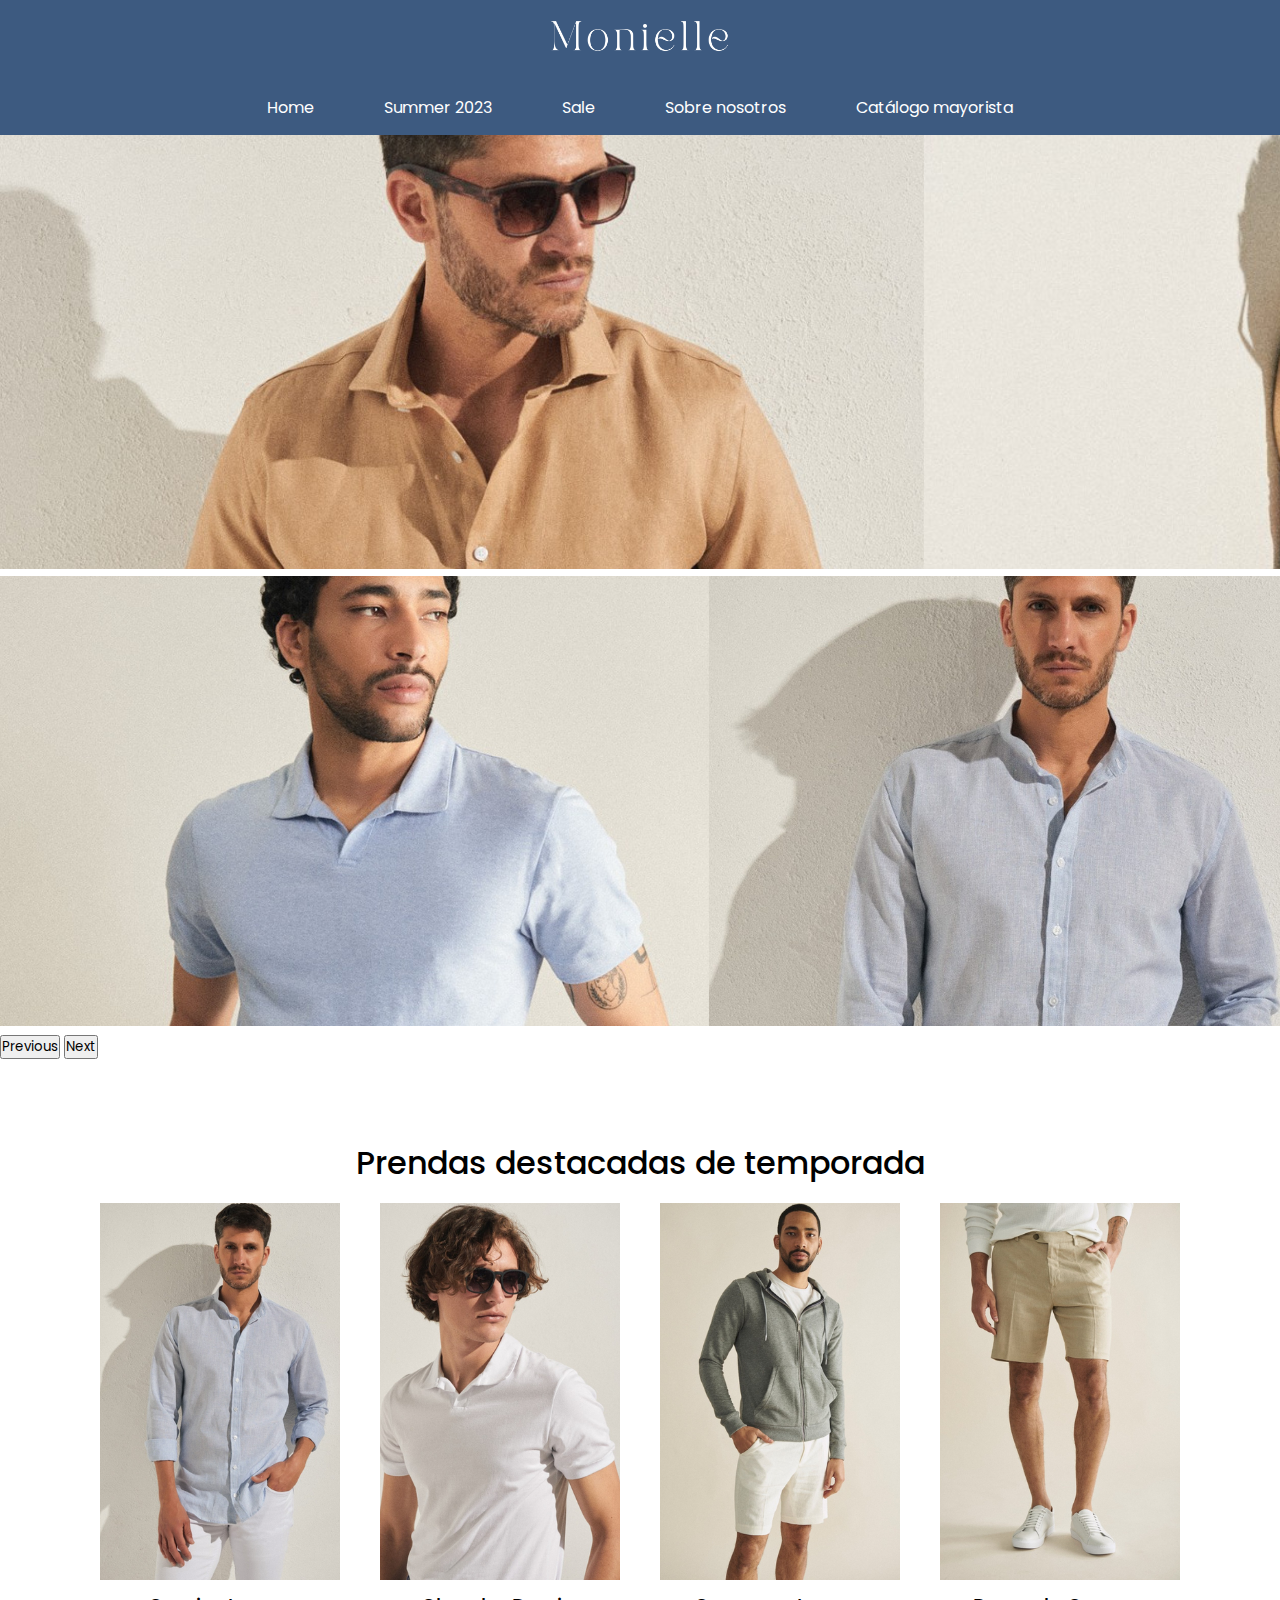
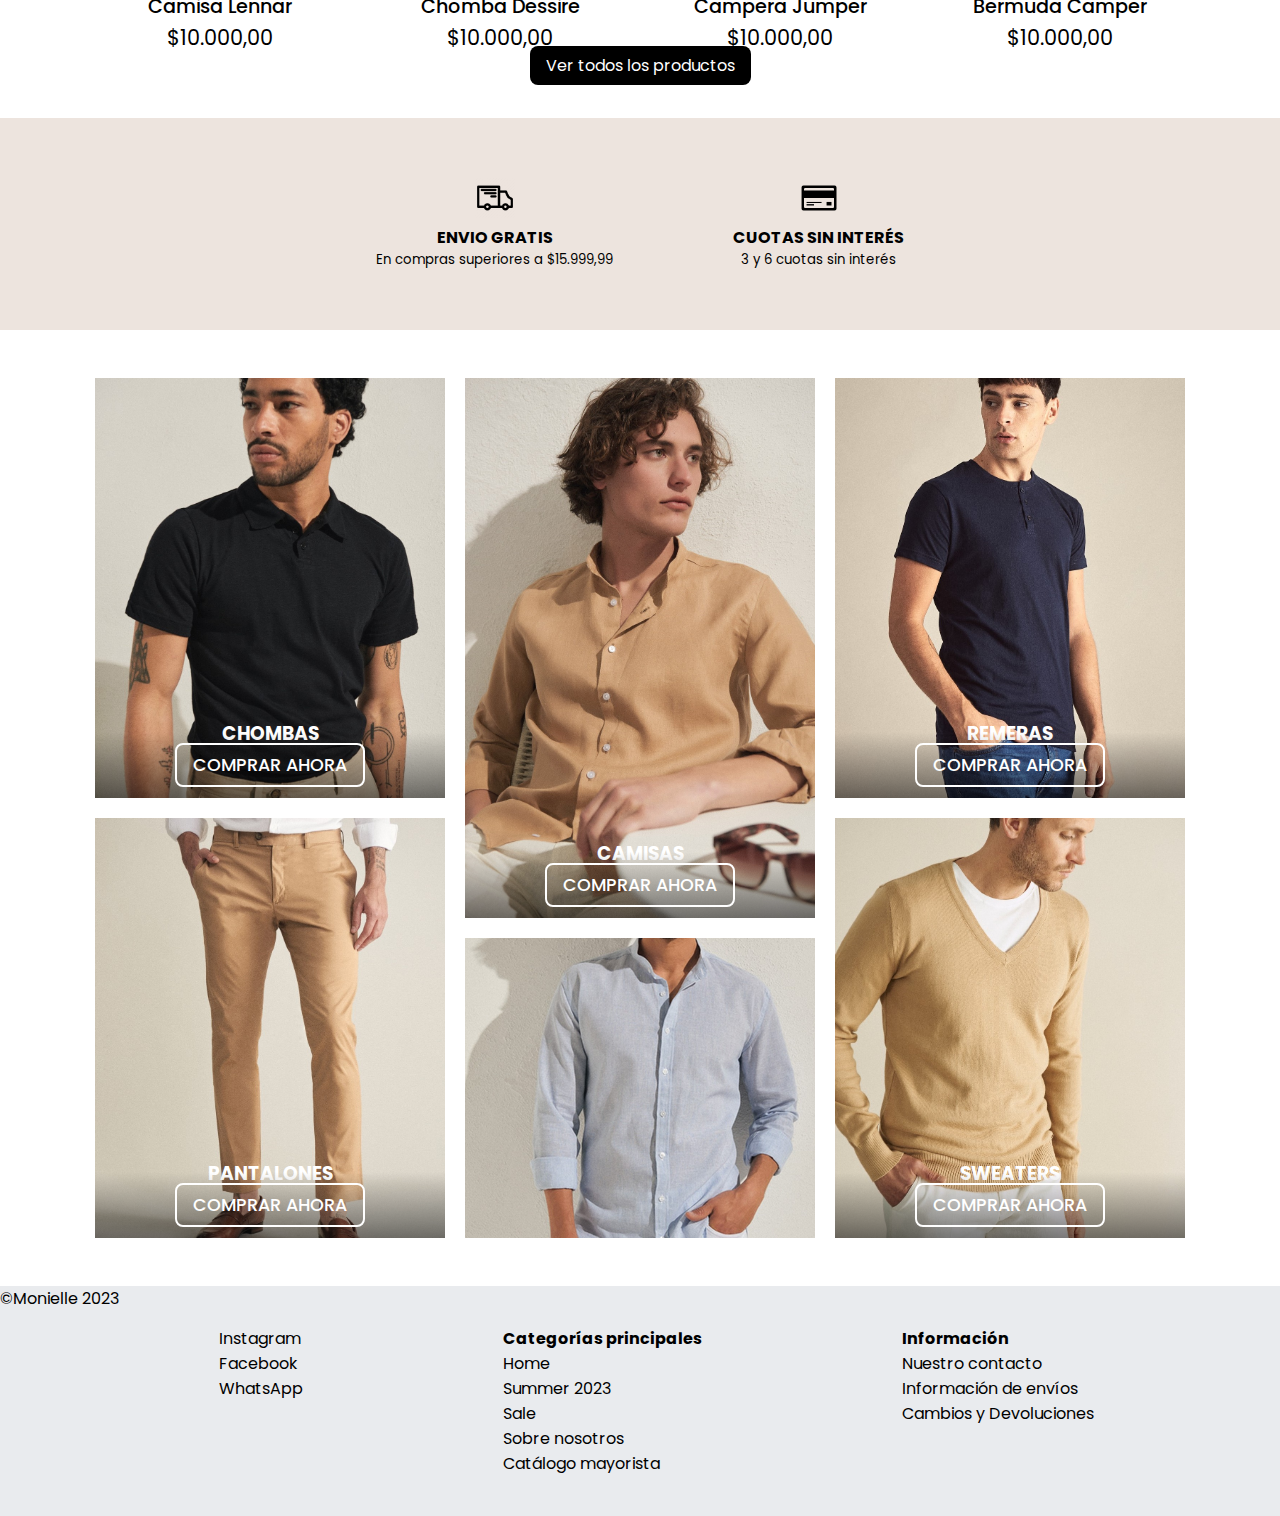
==== index.html @ 8a6f21b2 "first-commit-advanceProyect" ====
<!DOCTYPE html>
<html lang="es">
<head>
    <meta charset="UTF-8">
    <meta http-equiv="X-UA-Compatible" content="IE=edge">
    <meta name="viewport" content="width=device-width, initial-scale=1.0">
    <link rel="shortcut icon" href="./Imagenes/Monielle_circle_black.png" type="image/x-icon">
    <link rel="stylesheet" href="./CSS/style.css">
    <title>Monielle</title>
    <link href="https://cdn.jsdelivr.net/npm/bootstrap@5.3.0-alpha1/dist/css/bootstrap.min.css" rel="stylesheet" integrity="sha384-GLhlTQ8iRABdZLl6O3oVMWSktQOp6b7In1Zl3/Jr59b6EGGoI1aFkw7cmDA6j6gD" crossorigin="anonymous">
</head>

<body>

    <header id="header-home" class="header">
        <div class="navbar-all">
            <div class="logo-web">
                <a href="./index.html"> <img src="./Imagenes/Monielle_blue.png" alt="Logo de Monielle"></a>
            </div>

            <!-- NAV WEB -->
            <nav class="menu">
                <ul class="menu-horizontal">
                    <div class="nav-web">
                        <li><a href="./index.html">Home</a></li>
                        <li><a href="./pages/summer.html">Summer 2023</a>
                        <ul class="menu-vertical">
                            <li><a href="#">Chombas</a></li>
                            <li><a href="#">Remeras manga corta</a></li>
                            <li><a href="#">Camisas manga corta</a></li>
                            <li><a href="#">Camisas manga larga</a></li>
                            <li><a href="#">Sweaters</a></li>
                            <li><a href="#">Camperas y chalecos</a></li>
                            <li><a href="#">Buzos</a></li>
                            <li><a href="#">Bermudas</a></li>
                            <li><a href="#">Shorts de baño</a></li>
                            <li><a href="#">Pantalones y jeans</a></li>
                        </ul>
                    </li>
                    <li><a href="./pages/sale.html">Sale</a></li>
                    <li><a href="./pages/nosotros.html">Sobre nosotros</a></li>
                    <li><a href="./pages/catalogo.html">Catálogo mayorista</a></li>
                    </div>
                </ul>
                
                <!-- NAV MOBILE -->
                <div class="navbar fixed-top" id="nav-mobile">
                    <div class="container-fluid">
                        <a class="navbar-brand logo" href="./index.html"> <img src="./Imagenes/Monielle_blue.png" alt="Logo de Monielle"></a>
                        <button class="navbar-toggler" type="button" data-bs-toggle="offcanvas" data-bs-target="#offcanvasNavbar" aria-controls="offcanvasNavbar">
                            <span class="navbar-toggler-icon"></span>
                        </button>
                        <div class="offcanvas offcanvas-end" tabindex="-1" id="offcanvasNavbar" aria-labelledby="offcanvasNavbarLabel">
                            <div class="offcanvas-header">
                                <button type="button" class="btn-close" data-bs-dismiss="offcanvas" aria-label="Close"></button>
                            </div>
                            <div class="offcanvas-body">
                                <ul class="navbar-nav justify-content-end flex-grow-1 pe-3">
                                    <li class="nav-item">
                                        <a class="nav-link active" aria-current="page" href="./index.html">Home</a>
                                    </li>
                                    
                                    <li class="nav-item dropdown">
                                        <a class="nav-link dropdown-toggle" href="./pages/summer.html" role="button" data-bs-toggle="dropdown" aria-expanded="false"> Summer 2023</a>
                                        <ul class="dropdown-menu">
                                            <li><a href="#">Chombas</a></li>
                                            <li><a href="#">Remeras manga corta</a></li>
                                            <li><a href="#">Camisas manga corta</a></li>
                                            <li><a href="#">Camisas manga larga</a></li>
                                            <li><a href="#">Sweaters</a></li>
                                            <li><a href="#">Camperas y chalecos</a></li>
                                            <li><a href="#">Buzos</a></li>
                                            <li><a href="#">Bermudas</a></li>
                                            <li><a href="#">Shorts de baño</a></li>
                                            <li><a href="#">Pantalones y jeans</a></li>
                                        </ul>
                                    </li>
                                    <li class="nav-item">
                                        <a class="nav-link" href="./pages/sale.html">Sale</a>
                                    </li>
                                    <li class="nav-item">
                                        <a class="nav-link" href="./pages/nosotros.html">Sobre nosotros</a>
                                    </li>
                                    <li class="nav-item">
                                        <a class="nav-link" href="./pages/catalogo.html">Catálogo mayorista</a>
                                    </li>
                                </ul>
                                <form class="d-flex mt-3" role="search">
                                    <input class="form-control me-2" type="search" placeholder="Search" aria-label="Search">
                                    <button class="btn btn-outline-success" type="submit">Search</button>
                                </form>
                            </div>
                        </div>
                    </div>
                </div>
            </nav>
    </header>

    <!-- BANNER SLIDE -->
    <section class="bannerSlide">
        <div id="carouselExampleInterval" class="carousel slide" data-bs-ride="carousel">
            <div class="carousel-inner">
                <div class="carousel-item active" data-bs-interval="6000">
                    <img src="./Imagenes/banner-bg/bannerWeb-camel.png" class="d-block w-100" alt="Dos modelos masculinos posando para la colección 2023 con vestuarios color camel">
                </div>
                <div class="carousel-item" data-bs-interval="6000">
                    <img src="./Imagenes/banner-bg/bannerWeb-lightBlue.png" class="d-block w-100" alt="Tres modelos masculinos posando para la colección 2023 con vestuarios color celeste">
                </div>
            </div>
            <button class="carousel-control-prev" type="button" data-bs-target="#carouselExampleInterval" data-bs-slide="prev">
                <span class="carousel-control-prev-icon" aria-hidden="true"></span>
                <span class="visually-hidden">Previous</span>
            </button>
            <button class="carousel-control-next" type="button" data-bs-target="#carouselExampleInterval" data-bs-slide="next">
                <span class="carousel-control-next-icon" aria-hidden="true"></span>
                <span class="visually-hidden">Next</span>
            </button>
          </div>
    </section>


    
<!-- PRENDAS DE TEMPORADA DESTACADAS -->
    <section id="prendas-temporada">
        <div>
            <h1 class="tittle-box"> 
                Prendas destacadas de temporada
            </h1>
        </div>
        <div class="content-box-clothes">
            <div class="box-clothes">
                <a href="#"><img src="./Imagenes/productos-ropa/camisa-lino.png" alt="imagen de camisa lennar" class="img-box-clothes"></a>
                <div>
                    <h2 class="title-box-clothes">
                        <a href="#">Camisa Lennar</a>
                    </h2>
                </div>
                <div>
                    <span class="price-box-clothes">
                        $10.000,00
                    </span>
                </div>
            </div>
            <div class="box-clothes">
                <a href="#"><img src="./Imagenes/productos-ropa/chomba-blanca.png" alt="imagen de chomba dessire" class="img-box-clothes"></a>
                <div>
                    <h2 class="title-box-clothes">
                        <a href="#">Chomba Dessire</a>
                    </h2>
                </div>
                <div>
                    <span class="price-box-clothes">
                        $10.000,00
                    </span>
                </div>
            </div>
            <div class="box-clothes">
                <a href="#"><img src="./Imagenes/productos-ropa/campera-gris.png" alt="imagen de campera jumper" class="img-box-clothes"></a>
                <div>
                    <h2 class="title-box-clothes">
                        <a href="#">Campera Jumper</a>
                    </h2>
                </div>
                <div>
                    <span class="price-box-clothes">
                        $10.000,00
                    </span>
                </div>
            </div>
            <div class="box-clothes">
                <a href="#"><img src="./Imagenes/productos-ropa/bermuda-crema.png" alt="imagen de bermuda camper" class="img-box-clothes"></a>
                <div>
                    <h2 class="title-box-clothes">
                        <a href="#">Bermuda Camper</a>
                    </h2>
                </div>
                <div>
                    <span class="price-box-clothes">
                        $10.000,00
                    </span>
                </div>
            </div>
        </div>
        <div class="button-content">
            <a href="#" class="button">Ver todos los productos</a>
        </div>
    </section>

    <!-- INFO EXTRA -->
    <section class="info-home">
        <div class="item-info">
            <img src="./Imagenes/iconos/truck.png" alt="icono de camión de envios" class="icon-home">
            <h4>ENVIO GRATIS</h4>
            <h5>En compras superiores a $15.999,99</h5>
        </div>
        <div class="item-info">
            <img src="./Imagenes/iconos/credit_card.png" alt="icono de tarjeta" class="icon-home">
            <h4>CUOTAS SIN INTERÉS</h4>
            <h5>3 y 6 cuotas sin interés</h5>
        </div>
    </section>

    <!-- GALERIA -->
    <section class="collage-container">
        <div class="block-collage gallery-one">
            <img src="./Imagenes/productos/chomba-dover.jpg" alt="foto de sección chombas">
            <div class="title-block-collage">
                <h3 class="text-title-collage">
                    CHOMBAS
                </h3>
            </div>
            <div class="button-block-collage">
                <a href="#">COMPRAR AHORA</a>
            </div>
        </div>
        <div class="block-collage gallery-two">
            <img src="./Imagenes/productos/camisa-sanya-lino.jpg" alt="foto de sección camisas">
            <div class="title-block-collage">
                <h3 class="text-title-collage">
                    CAMISAS
                </h3>
            </div>
            <div class="button-block-collage">
                <a href="#">COMPRAR AHORA</a>
            </div>
        </div>
        <div class="block-collage gallery-three">
            <img src="./Imagenes/productos/remera-girona.jpg" alt="foto de sección remeras">
            <div class="title-block-collage">
                <h3 class="text-title-collage">
                    REMERAS
                </h3>
            </div>
            <div class="button-block-collage">
                <a href="#">COMPRAR AHORA</a>
            </div>
        </div>
        <div class="block-collage gallery-four">
            <img src="./Imagenes/productos/pantalon-cardeto.jpg" alt="foto de sección pantalones">
            <div class="title-block-collage">
                <h3 class="text-title-collage">
                    PANTALONES
                </h3>
            </div>
            <div class="button-block-collage">
                <a href="#">COMPRAR AHORA</a>
            </div>
        </div>
        <div class="block-collage gallery-five">
            <a href="#"><img src="./Imagenes/productos-ropa/camisa-lino.png" alt="foto de colección summer 2023"> </a>
        </div>
        <div class="block-collage gallery-six">
            <img src="./Imagenes/productos/sweater-vera-algodon.jpg" alt="foto de sección sweaters">
            <div class="title-block-collage">
                <h3 class="text-title-collage">
                    SWEATERS
                </h3>
            </div>
            <div class="button-block-collage">
                <a href="#">COMPRAR AHORA</a>
            </div>
        </div>
    </section>
    
    <!-- FOOTER!! -->
    <footer id="footer">
        <p>&copy;Monielle 2023</p>
        <div class="social-media">
            <ul>
                <li><a href="#">Instagram</a></li>
                <li><a href="#">Facebook</a></li>
                <li><a href="#">WhatsApp</a></li>
            </ul>
        </div>
        <div class="categorias-principales">
            <h4>Categorías principales</h4>
            <ul>
                <li><a href="#">Home</a></li>
                <li><a href="#">Summer 2023</a></li>
                <li><a href="#">Sale</a></li>
                <li><a href="#">Sobre nosotros</a></li>
                <li><a href="#">Catálogo mayorista</a></li>
            </ul>
        </div>
        <div class="info-footer">
            <h4>Información</h4>
            <ul>
                <li><a href="#">Nuestro contacto</a></li>
                <li><a href="#">Información de envíos</a></li>
                <li><a href="#">Cambios y Devoluciones</a></li>
            </ul>
        </div>
    </footer>



    <script src="https://cdn.jsdelivr.net/npm/bootstrap@5.3.0-alpha1/dist/js/bootstrap.bundle.min.js" integrity="sha384-w76AqPfDkMBDXo30jS1Sgez6pr3x5MlQ1ZAGC+nuZB+EYdgRZgiwxhTBTkF7CXvN" crossorigin="anonymous"></script>

</body>
</html>
---- CSS/style.css ----
@import url('https://fonts.googleapis.com/css2?family=Poppins:wght@300;400;500;700&display=swap');
* {
    padding: 0px;
    margin: 0px;
    box-sizing: border-box;
    font-family: 'Poppins', sans-serif;
}

/* ESTILOS GENERALES */

/* HEADER */
.logo-web {
    background-color:#3D5A80;
    text-align: center;
    padding: 10px;
}
.logo-web img{
    width: 200px;
}
.logo img{
    width: 200px;
}

nav{
    margin: auto;
    font-size: 100%;
    margin-top: 0px;
    background-color: #3D5A80;
}
.nav-web {
    list-style: none;
    display: flex;
    justify-content: center;
    margin-bottom: -1rem;
}

.nav-web > li > a{
    display: block;
    padding: 15px 0px;
    color: #ffffff;
    text-decoration: none;
    margin: 0px 35px;
}
.menu-vertical{
    position: absolute;
    display: none;
    list-style: none;
    width: 220px;
    background-color:#3d5a8073;
    padding: 5px 15px;
    border-radius: 0px 0px 15px 15px;
}
.nav-web li:hover .menu-vertical{
    display: block;
}
.menu-vertical li:hover{
    background-color: #3d5a80da;
    border-radius: 8px;
    display: block;
}
.menu-vertical li a{
    display: block;
    color: #ffffff;
    padding: 15px 15x 15px 20px;
    text-decoration: none;
}

.nav-web ul li {
    margin: 0px 0px;
}

header {
    position: sticky;
    top: 0px;
    z-index: 10;
}

.navbar {
    background-color: #3D5A80;
}

button.navbar-toggler {
    background-color: #ffffff9c;
}
.dropdown-menu a{
    text-decoration: none;
    color: #102641;
}






h1{
    font-weight: 500;
    text-align: center;
    margin-top: 40px;
    margin-bottom: 16px;
}

/*FOOTER*/
#footer {
    background-color: #e9ebee;
    display: flex; 
}
#footer a, li{
    text-decoration: none;
    color: #000000;
    list-style: none;
}
#footer div{
    margin: 40px 100px;
}




/* PAGINA INDEX */
.icon-home{
    width: 40px;
}
.banner-home{
    width: 100%;
}

#prendas-temporada{
    padding: 40px;
    text-align: center;
}

.box-clothes a{
    text-decoration: none;
    color: #000000;
}
.button {
    background-color: #000000;
    padding: 8px 16px;
    text-decoration: none;
    border-radius: 8px;
    color: #ffffff;
}
.button:hover{
    background-color: #102641;
}

.content-box-clothes{
    display: grid;
    grid-template-columns: repeat(4, 1fr);
    gap: 40px;
    margin: 0px 60px;
}
.img-box-clothes{
    max-width: 100%;
}

.box-clothes{
    display: flex;
    flex-direction: column;
    align-items: center;
}

.info-home{
    display: flex;
    justify-content: center;
    background-color: #EDE4DE;
}
.item-info{
    margin: 60px;
    text-align: center;
}
.item-info h4{
    font-weight: 700;
}
.item-info h5{
    font-weight: 400;
}




/*Galeria home*/ 

.collage-container{
    display: grid;
    grid-template-columns: repeat(3, 1fr);
   /* grid-auto-rows: 500px;*/
   grid-template-rows: 200px 200px 100px 300px;
    padding: 48px 95px;
    grid-gap: 20px;
}

.collage-container .gallery-one {
    grid-row: 1/3;
}

.collage-container .gallery-two {
    grid-row: 1/4;
}

.collage-container .gallery-three {
    grid-row: 1/3;
}

.collage-container .gallery-four{
    grid-row: 3/5;
}

.collage-container .gallery-five {
    grid-row: 4/5;
}

.collage-container .gallery-six {
    grid-row: 3/5;
}




.block-collage {
    position: relative;
}

.collage-container img{
    width: 100%;
    height: 100%;
    object-fit: cover;
}
.title-block-collage {
    position: absolute;
    bottom: 50px;
    width: 100%;
    text-align: center;
    color: #ffffff;
}
.button-block-collage {
    position: absolute;
    bottom: 0;
    background: linear-gradient(rgba(255,255,255,0),rgba(0,0,0,0.5));
    width: 100%;
    padding: 20px;
    text-align: center;
}
.button-block-collage a{
    display: inline;
    border: solid 2px;
    border-color: #ffffff;
    text-decoration: none;
    padding: 8px 16px;
    border-radius: 8px;
    color: #ffffff;
    font-size: 1.1rem;
    font-weight: 500;
    margin-bottom: 20px;
}
.button-block-collage a:hover {
    color: #000000;
    background-color: #ffffff;
}







/* PAGINA NOSOTROS*/
.contact{
    text-align: center;
}

/*PAGINA SALE y SUMMER*/
.title-box-clothes a{
    text-decoration: none;
    color: #000000;
    font-size: 1.2rem;
    font-weight: 500;
}
.price-box-clothes{
    color:#000000;
    font-size: 1.3rem;
}
.oldprice-box-clothes{
    text-decoration: line-through;
    color: #979797;
    font-size: 1.1rem;
}
.ofert-text-box{
    background-color: #3D5A80;
    font-weight: 400;
    display: inline;
    color: #ffffff;
    padding: 0px 8px;
    border-radius: 8px;
} 






/* DISEÑO ADAPTATIVO */

/* NAV BAR */
@media screen and (min-width: 768px) {
    #nav-mobile{
        display: none;
        padding-top: 0;
    }    
}

@media screen and (max-width: 768px) {
    .menu-horizontal {
        display: none;
    }
    .logo-web{
        display: none;
    }
    .bannerSlide{
        padding-top: 79px;
    }
   
}
@media screen and (max-width: 968px) {
    #footer{
        flex-direction: column;
    }
}
@media screen and (max-width: 1023px) {
    .content-box-clothes{
        display: grid;
        grid-template-columns: repeat(2, 1fr);
        gap: 40px;
        margin: 16px 60px;
    }
}
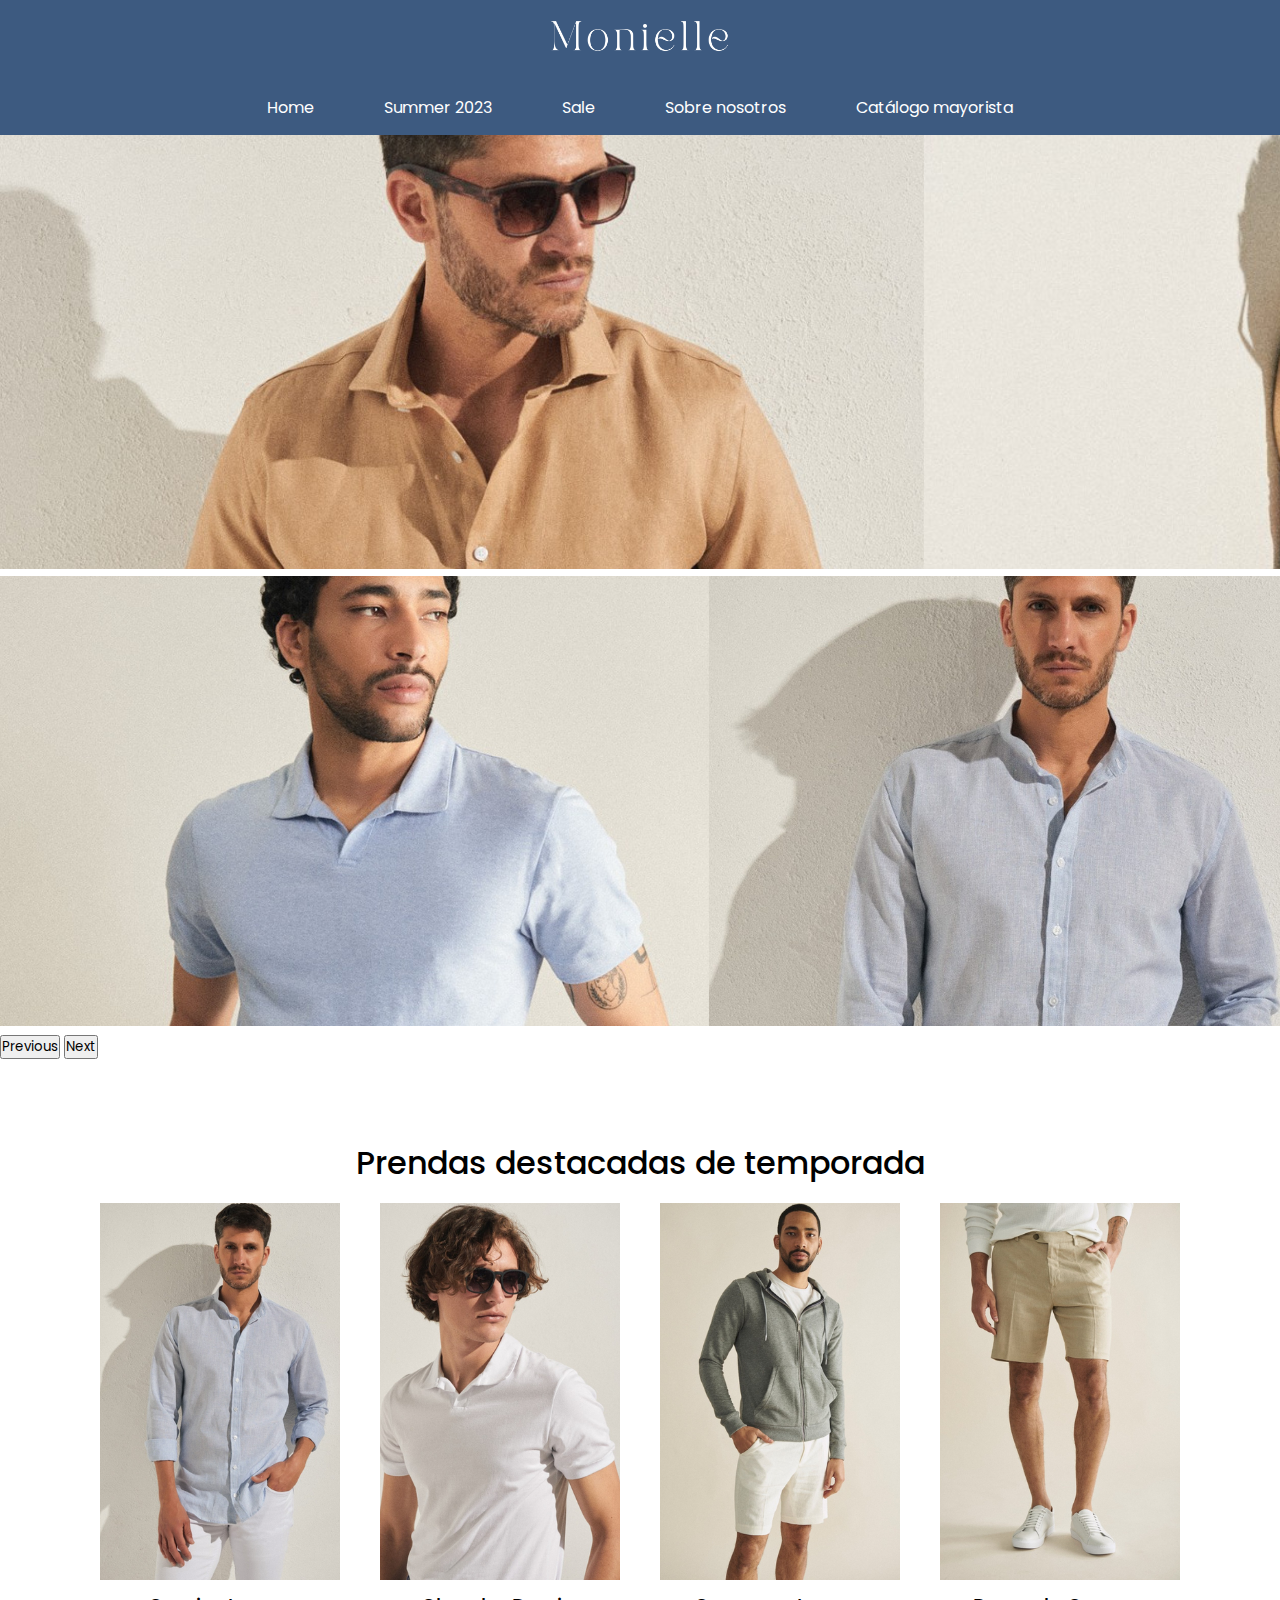
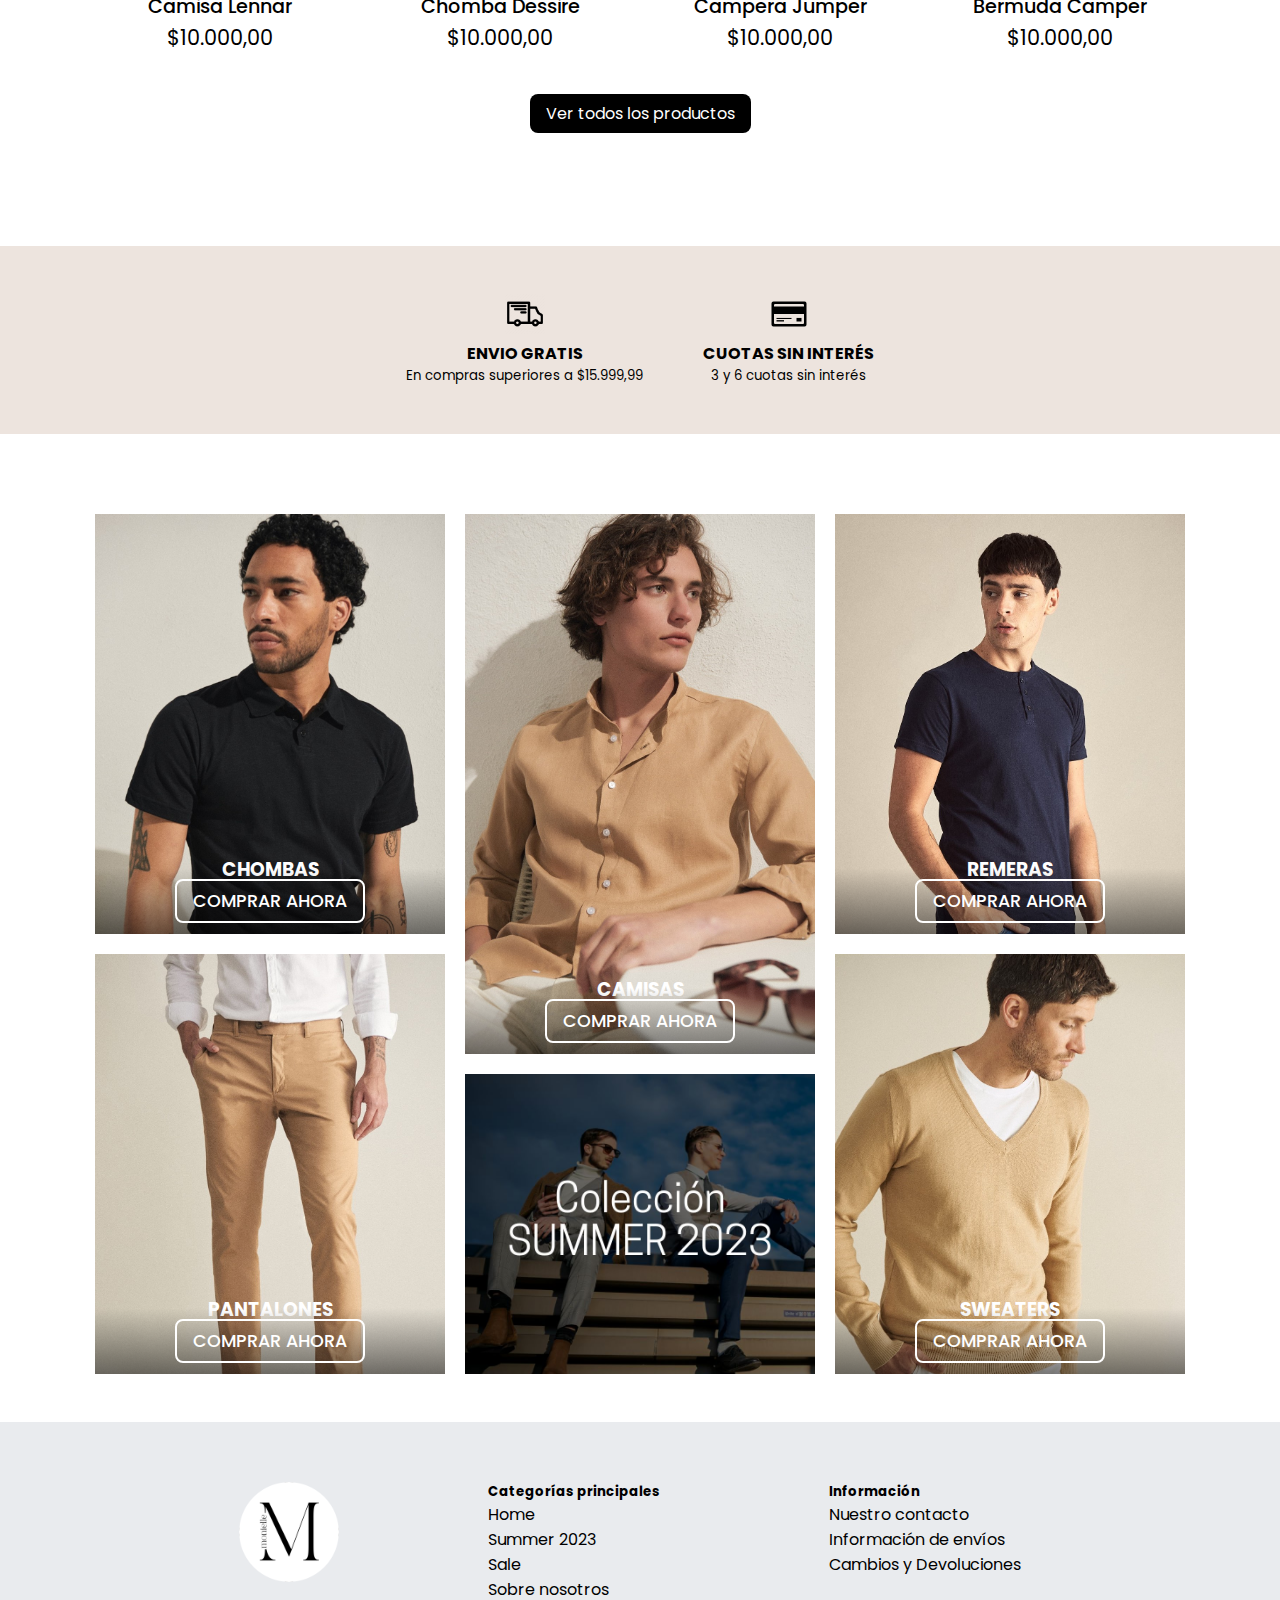
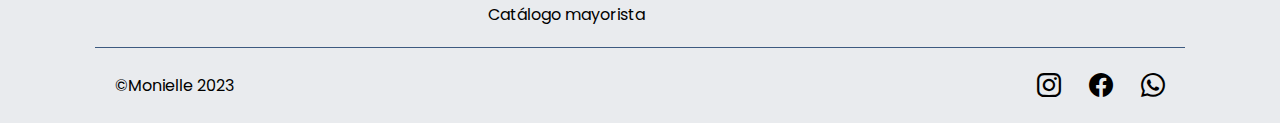
==== commit c56548b2: "added-responsive-to-gallery-index" ====
--- a/index.html
+++ b/index.html
@@ -5,17 +5,18 @@
     <meta http-equiv="X-UA-Compatible" content="IE=edge">
     <meta name="viewport" content="width=device-width, initial-scale=1.0">
     <link rel="shortcut icon" href="./Imagenes/Monielle_circle_black.png" type="image/x-icon">
+    <link href="https://cdn.jsdelivr.net/npm/bootstrap@5.3.0-alpha1/dist/css/bootstrap.min.css" rel="stylesheet" integrity="sha384-GLhlTQ8iRABdZLl6O3oVMWSktQOp6b7In1Zl3/Jr59b6EGGoI1aFkw7cmDA6j6gD" crossorigin="anonymous">
+    <link rel="stylesheet" href="https://cdn.jsdelivr.net/npm/bootstrap-icons@1.10.3/font/bootstrap-icons.css">
     <link rel="stylesheet" href="./CSS/style.css">
     <title>Monielle</title>
-    <link href="https://cdn.jsdelivr.net/npm/bootstrap@5.3.0-alpha1/dist/css/bootstrap.min.css" rel="stylesheet" integrity="sha384-GLhlTQ8iRABdZLl6O3oVMWSktQOp6b7In1Zl3/Jr59b6EGGoI1aFkw7cmDA6j6gD" crossorigin="anonymous">
 </head>
 
 <body>
 
-    <header id="header-home" class="header">
+    <header id="header-home" class="header active">
         <div class="navbar-all">
             <div class="logo-web">
-                <a href="./index.html"> <img src="./Imagenes/Monielle_blue.png" alt="Logo de Monielle"></a>
+                <a href="./index.html"> <img src="./Imagenes/Monielle_blue.png" alt="Logo de Monielle color azul y blanco"></a>
             </div>
 
             <!-- NAV WEB -->
@@ -46,7 +47,7 @@
                 <!-- NAV MOBILE -->
                 <div class="navbar fixed-top" id="nav-mobile">
                     <div class="container-fluid">
-                        <a class="navbar-brand logo" href="./index.html"> <img src="./Imagenes/Monielle_blue.png" alt="Logo de Monielle"></a>
+                        <a class="navbar-brand logo" href="./index.html"> <img src="./Imagenes/Monielle_blue.png" alt="Logo de Monielle color azul y blanco"></a>
                         <button class="navbar-toggler" type="button" data-bs-toggle="offcanvas" data-bs-target="#offcanvasNavbar" aria-controls="offcanvasNavbar">
                             <span class="navbar-toggler-icon"></span>
                         </button>
@@ -129,7 +130,7 @@
         </div>
         <div class="content-box-clothes">
             <div class="box-clothes">
-                <a href="#"><img src="./Imagenes/productos-ropa/camisa-lino.png" alt="imagen de camisa lennar" class="img-box-clothes"></a>
+                <a href="#"><img src="./Imagenes/productos-ropa/camisa-lino.png" alt="Modelo posando con una camisa de lino color celeste" class="img-box-clothes"></a>
                 <div>
                     <h2 class="title-box-clothes">
                         <a href="#">Camisa Lennar</a>
@@ -142,7 +143,7 @@
                 </div>
             </div>
             <div class="box-clothes">
-                <a href="#"><img src="./Imagenes/productos-ropa/chomba-blanca.png" alt="imagen de chomba dessire" class="img-box-clothes"></a>
+                <a href="#"><img src="./Imagenes/productos-ropa/chomba-blanca.png" alt="Modelo posando con una chomba color blanco lisa" class="img-box-clothes"></a>
                 <div>
                     <h2 class="title-box-clothes">
                         <a href="#">Chomba Dessire</a>
@@ -155,7 +156,7 @@
                 </div>
             </div>
             <div class="box-clothes">
-                <a href="#"><img src="./Imagenes/productos-ropa/campera-gris.png" alt="imagen de campera jumper" class="img-box-clothes"></a>
+                <a href="#"><img src="./Imagenes/productos-ropa/campera-gris.png" alt="Modelo posando con una campera de algodon color gris" class="img-box-clothes"></a>
                 <div>
                     <h2 class="title-box-clothes">
                         <a href="#">Campera Jumper</a>
@@ -168,7 +169,7 @@
                 </div>
             </div>
             <div class="box-clothes">
-                <a href="#"><img src="./Imagenes/productos-ropa/bermuda-crema.png" alt="imagen de bermuda camper" class="img-box-clothes"></a>
+                <a href="#"><img src="./Imagenes/productos-ropa/bermuda-crema.png" alt="Modelo posando con una bermuda color beige" class="img-box-clothes"></a>
                 <div>
                     <h2 class="title-box-clothes">
                         <a href="#">Bermuda Camper</a>
@@ -203,7 +204,7 @@
     <!-- GALERIA -->
     <section class="collage-container">
         <div class="block-collage gallery-one">
-            <img src="./Imagenes/productos/chomba-dover.jpg" alt="foto de sección chombas">
+            <img src="./Imagenes/productos/chomba-dover.jpg" alt="Modelo posando con una chomba color negro">
             <div class="title-block-collage">
                 <h3 class="text-title-collage">
                     CHOMBAS
@@ -214,7 +215,7 @@
             </div>
         </div>
         <div class="block-collage gallery-two">
-            <img src="./Imagenes/productos/camisa-sanya-lino.jpg" alt="foto de sección camisas">
+            <img src="./Imagenes/productos/camisa-sanya-lino.jpg" alt="Modelo posando con una camisa de lino color beige">
             <div class="title-block-collage">
                 <h3 class="text-title-collage">
                     CAMISAS
@@ -225,7 +226,7 @@
             </div>
         </div>
         <div class="block-collage gallery-three">
-            <img src="./Imagenes/productos/remera-girona.jpg" alt="foto de sección remeras">
+            <img src="./Imagenes/productos/remera-girona.jpg" alt="Modelo posando con una remera color azul oscuro">
             <div class="title-block-collage">
                 <h3 class="text-title-collage">
                     REMERAS
@@ -236,7 +237,7 @@
             </div>
         </div>
         <div class="block-collage gallery-four">
-            <img src="./Imagenes/productos/pantalon-cardeto.jpg" alt="foto de sección pantalones">
+            <img src="./Imagenes/productos/pantalon-cardeto.jpg" alt="Modelo posando con un pantalon largo color beige">
             <div class="title-block-collage">
                 <h3 class="text-title-collage">
                     PANTALONES
@@ -247,10 +248,10 @@
             </div>
         </div>
         <div class="block-collage gallery-five">
-            <a href="#"><img src="./Imagenes/productos-ropa/camisa-lino.png" alt="foto de colección summer 2023"> </a>
+            <a href="#"><img src="./Imagenes/productos-ropa/img-colección-SUMMER2023.jpg" alt="cartel de summer 2023 con modelos posando en el fondo"> </a>
         </div>
         <div class="block-collage gallery-six">
-            <img src="./Imagenes/productos/sweater-vera-algodon.jpg" alt="foto de sección sweaters">
+            <img src="./Imagenes/productos/sweater-vera-algodon.jpg" alt="Modelo posando con un sweater color beige">
             <div class="title-block-collage">
                 <h3 class="text-title-collage">
                     SWEATERS
@@ -264,33 +265,43 @@
     
     <!-- FOOTER!! -->
     <footer id="footer">
-        <p>&copy;Monielle 2023</p>
-        <div class="social-media">
-            <ul>
-                <li><a href="#">Instagram</a></li>
-                <li><a href="#">Facebook</a></li>
-                <li><a href="#">WhatsApp</a></li>
-            </ul>
-        </div>
-        <div class="categorias-principales">
-            <h4>Categorías principales</h4>
-            <ul>
-                <li><a href="#">Home</a></li>
-                <li><a href="#">Summer 2023</a></li>
-                <li><a href="#">Sale</a></li>
-                <li><a href="#">Sobre nosotros</a></li>
-                <li><a href="#">Catálogo mayorista</a></li>
-            </ul>
-        </div>
-        <div class="info-footer">
-            <h4>Información</h4>
-            <ul>
-                <li><a href="#">Nuestro contacto</a></li>
-                <li><a href="#">Información de envíos</a></li>
-                <li><a href="#">Cambios y Devoluciones</a></li>
-            </ul>
-        </div>
+        <div class="content-footer">
+            <div class="img-footer">
+                <img src="./Imagenes/Monielle_circle_white.png" alt="logo redondo color blanco de Monielle">
+            </div>
+            <div class="categorias-principales">
+                <h5>Categorías principales</h5>
+                <ul>
+                    <li><a href="./index.html">Home</a></li>
+                    <li><a href="./pages/summer.html">Summer 2023</a></li>
+                    <li><a href="./pages/sale.html">Sale</a></li>
+                    <li><a href="./pages/nosotros.html">Sobre nosotros</a></li>
+                    <li><a href="./pages/catalogo.html">Catálogo mayorista</a></li>
+                </ul>
+            </div>
+            <div class="info-footer">
+                <h5>Información</h5>
+                <ul>
+                    <li><a href="#">Nuestro contacto</a></li>
+                    <li><a href="#">Información de envíos</a></li>
+                    <li><a href="#">Cambios y Devoluciones</a></li>
+                </ul>
+            </div>
+        </div>
+
+        <div class="content-final-footer">
+            <p>&copy;Monielle 2023</p>
+            <div class="social-media">
+                <ul class="content-social-footer">
+                    <li><a href="#"><i class="bi bi-instagram"></i></a></li>
+                    <li><a href="#"><i class="bi bi-facebook"></i></a></li>
+                    <li><a href="#"><i class="bi bi-whatsapp"></i></a></li>
+                </ul>
+            </div>
+        </div>
+
     </footer>
+
 
 
 
--- a/CSS/style.css
+++ b/CSS/style.css
@@ -6,6 +6,8 @@
     font-family: 'Poppins', sans-serif;
 }
 
+
+
 /* ESTILOS GENERALES */
 
 /* HEADER */
@@ -20,7 +22,6 @@
 .logo img{
     width: 200px;
 }
-
 nav{
     margin: auto;
     font-size: 100%;
@@ -33,7 +34,6 @@
     justify-content: center;
     margin-bottom: -1rem;
 }
-
 .nav-web > li > a{
     display: block;
     padding: 15px 0px;
@@ -88,31 +88,61 @@
 }
 
 
-
-
-
-
+/* ESTILOS DE TIPOGRAFÍAS GENERALES */
 h1{
     font-weight: 500;
     text-align: center;
     margin-top: 40px;
     margin-bottom: 16px;
 }
+
+
+
 
 /*FOOTER*/
 #footer {
     background-color: #e9ebee;
-    display: flex; 
-}
-#footer a, li{
-    text-decoration: none;
+}
+.img-footer img {
+    max-width: 100px;
+    margin: 20px 0px;
+}
+.content-footer {
+    display: flex;
+    flex-wrap: wrap;
+    justify-content: space-around;
+    align-items: flex-start;
+    border-bottom: solid 1px;
+    border-color: #3D5A80;
+    padding: 40px 80px 0px;
+    margin: 0px 95px;
+}
+#footer ul, a, li{
+    text-decoration: none;
+    list-style: none;
     color: #000000;
-    list-style: none;
-}
-#footer div{
-    margin: 40px 100px;
-}
-
+    padding: 0px;
+}
+.content-final-footer {
+    display: flex;
+    justify-content: space-between;
+    align-items: center;
+    margin: 0px 95px;
+    padding: 20px;
+}
+.content-social-footer {
+    display: flex;
+    gap: 28px;
+    align-items: center;
+}
+.content-final-footer li a i {
+    font-size: 1.5rem;
+}
+.categorias-principales, .info-footer {
+    padding: 20px;
+    display: flex;
+    flex-direction: column;
+}
 
 
 
@@ -120,10 +150,9 @@
 .icon-home{
     width: 40px;
 }
-.banner-home{
-    width: 100%;
-}
-
+
+
+/*SECCION DE PRENDAS DESTACADAS - INDEX*/
 #prendas-temporada{
     padding: 40px;
     text-align: center;
@@ -142,6 +171,9 @@
 }
 .button:hover{
     background-color: #102641;
+}
+.button-content {
+    margin: 48px 0px;
 }
 
 .content-box-clothes{
@@ -160,13 +192,19 @@
     align-items: center;
 }
 
+
+/* SECCION DE INFORMACIÓN EXTRA - INDEX*/
 .info-home{
     display: flex;
+    flex-wrap: wrap;
     justify-content: center;
     background-color: #EDE4DE;
+    align-items: center;
+    gap: 60px;
+    padding: 48px;
+    margin: 32px 0px;
 }
 .item-info{
-    margin: 60px;
     text-align: center;
 }
 .item-info h4{
@@ -179,7 +217,7 @@
 
 
 
-/*Galeria home*/ 
+/* SECCION DE GALERIA - INDEX*/ 
 
 .collage-container{
     display: grid;
@@ -215,8 +253,6 @@
 }
 
 
-
-
 .block-collage {
     position: relative;
 }
@@ -225,6 +261,10 @@
     width: 100%;
     height: 100%;
     object-fit: cover;
+    object-position: top;
+}
+.gallery-five img {
+    object-position: center;
 }
 .title-block-collage {
     position: absolute;
@@ -240,6 +280,10 @@
     width: 100%;
     padding: 20px;
     text-align: center;
+}
+.button-block-collage a:hover {
+    background-color: #ffffff;
+    color: #000000;
 }
 .button-block-collage a{
     display: inline;
@@ -299,17 +343,29 @@
 
 
 
-/* DISEÑO ADAPTATIVO */
+
+
+
+
+
+/* DISEÑO ADAPTATIVO CON MEDIA */
 
 /* NAV BAR */
-@media screen and (min-width: 768px) {
+@media screen and (max-width: 768px) {
+    #prendas-temporada {
+        padding: 0;
+    }
+}
+
+
+@media screen and (min-width: 861px) {
     #nav-mobile{
         display: none;
         padding-top: 0;
     }    
 }
 
-@media screen and (max-width: 768px) {
+@media screen and (max-width: 860px) {
     .menu-horizontal {
         display: none;
     }
@@ -321,17 +377,125 @@
     }
    
 }
-@media screen and (max-width: 968px) {
-    #footer{
-        flex-direction: column;
-    }
-}
+
+/* PRENDAS DESTACADAS CON MEDIA QUERIES */
 @media screen and (max-width: 1023px) {
     .content-box-clothes{
         display: grid;
         grid-template-columns: repeat(2, 1fr);
-        gap: 40px;
-        margin: 16px 60px;
-    }
-}
-
+        gap: 40px 20px;
+        margin: 16px 48px;
+    }
+    #prendas-temporada {
+        padding: 0px;
+    }
+}
+
+@media screen and (max-width: 600px) {
+    .content-box-clothes{
+        margin: 16px 20px;
+    }
+}
+
+
+/* GALERIA CON MEDIA QUERIES */
+@media screen and (max-width: 1023px) {
+    .collage-container{
+        grid-template-columns: 1fr 1fr;
+        grid-template-rows: 300px 300px 300px 300px 300px;
+        padding: 0;
+        margin: 20px 48px;
+    }
+    .collage-container .gallery-one {
+        grid-row: 1/3;
+    }
+    
+    .collage-container .gallery-two {
+        grid-row: auto;
+    }
+    
+    .collage-container .gallery-three {
+        grid-row: 2/4;
+        grid-column: auto;
+    }
+    
+    .collage-container .gallery-four{
+        grid-row: 3/5;
+    }
+    
+    .collage-container .gallery-five {
+        grid-row: 5/6;
+        grid-column: 1/3;
+    }
+    
+    .collage-container .gallery-six {
+        grid-row: auto;
+    }
+}
+
+
+
+@media screen and (max-width: 600px) {
+    .collage-container{
+        grid-template-columns: 1fr 1fr;
+        grid-template-rows: 400px 400px 400px 400px;
+        padding: 0;
+        margin: 20px;
+    }
+    .collage-container .gallery-one {
+        grid-row: auto;
+    }
+    
+    .collage-container .gallery-two {
+        grid-row: auto;
+    }
+    
+    .collage-container .gallery-three {
+        grid-row: auto;
+        grid-column: 1/3;
+    }
+    
+    .collage-container .gallery-four{
+        grid-row: auto;
+    }
+    
+    .collage-container .gallery-five {
+        grid-row: 4/5;
+        grid-column: 1/3;
+    }
+    .collage-container .gallery-six {
+        grid-row: auto;
+    }
+    .button-block-collage a{
+        font-size: 0.5rem;
+    }
+}
+
+
+
+
+
+/* FOOTER CON MEDIA QUERIES */
+
+@media screen and (max-width: 1023px) {
+    .content-footer {
+        flex-direction: column;
+        margin: 48px;
+        padding: 40px 20px 0px;
+    }
+    .content-final-footer {
+        flex-wrap: wrap;
+        margin: 0px 48px;
+    }
+    .content-final-footer p, .social-media {
+        padding: 0px 20px;
+    }
+}
+@media screen and (max-width: 480px) {
+    .content-footer {
+        padding: 40px 0px;
+    }
+    .content-final-footer {
+        padding: 0px 0px 20px;
+    }
+}
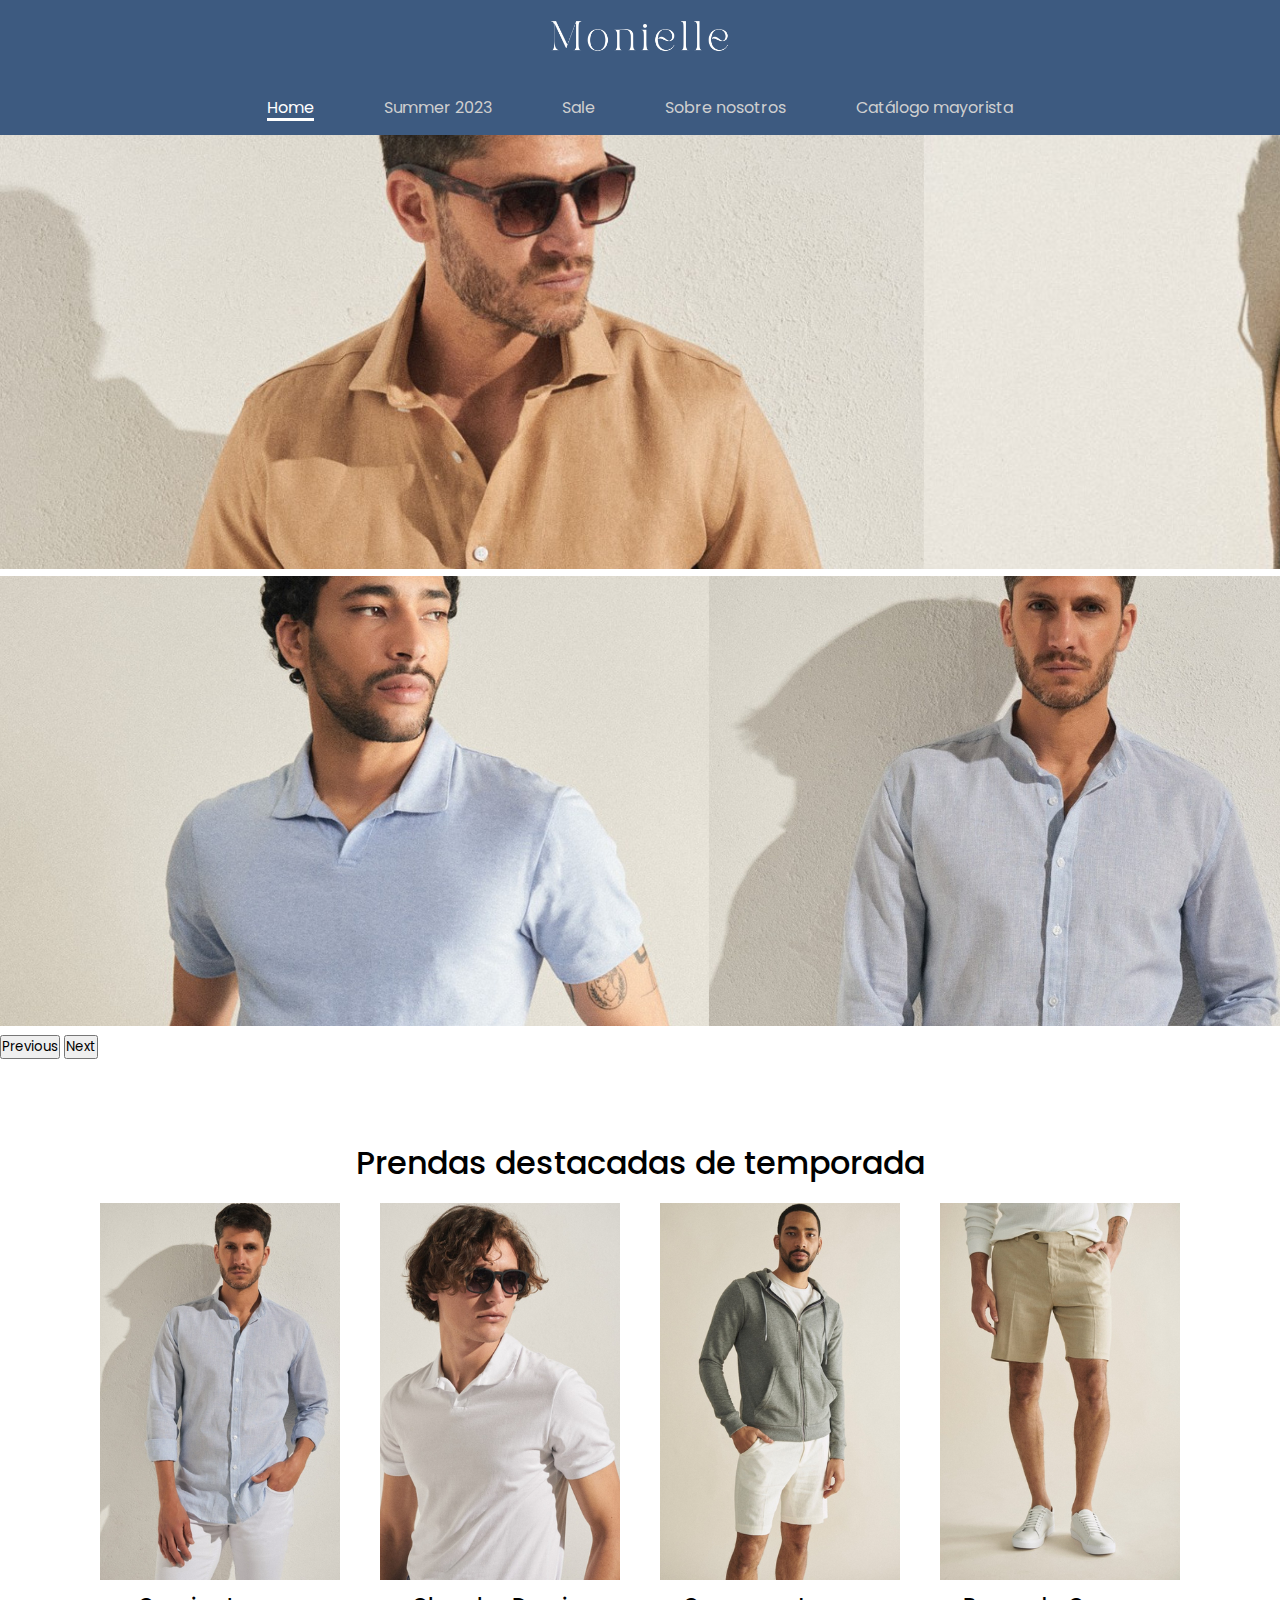
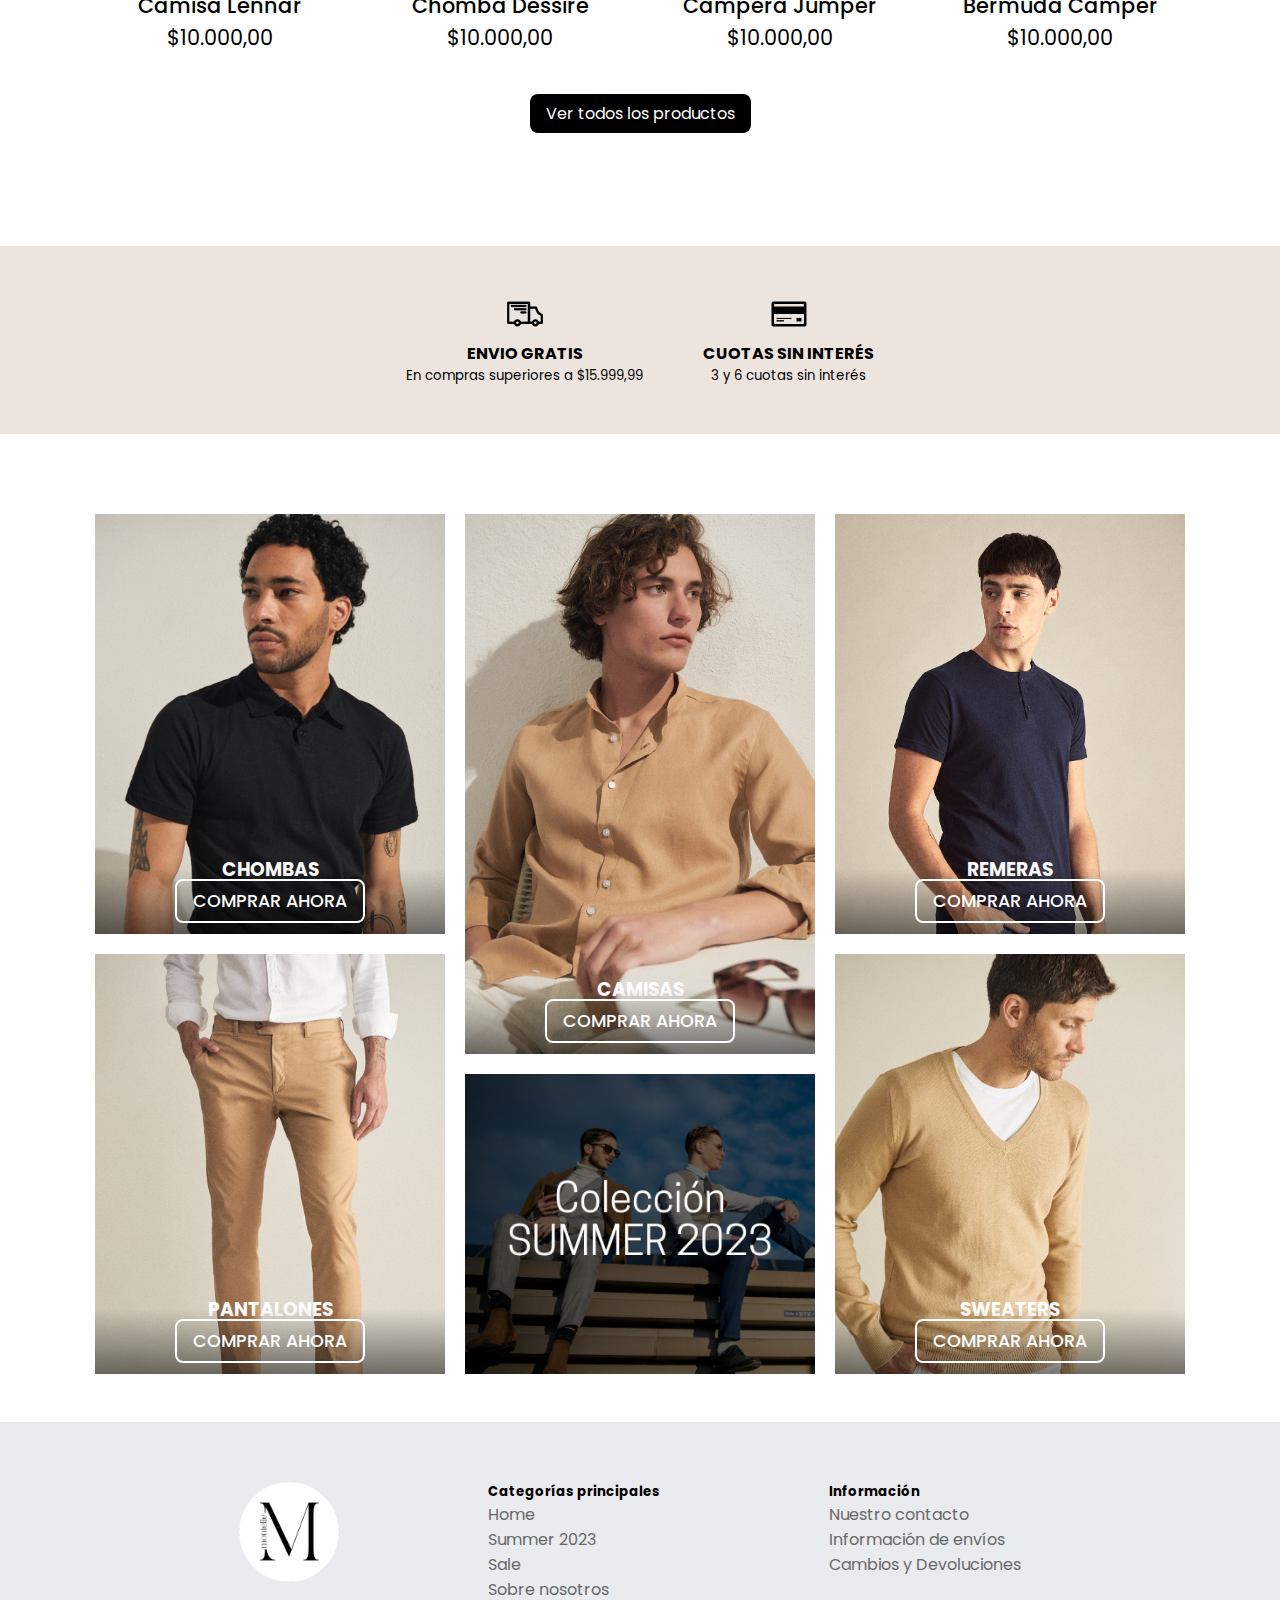
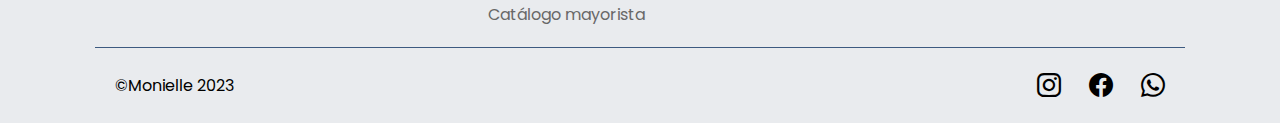
==== commit 5fce6400: "hovers-imgBotonMenu" ====
--- a/index.html
+++ b/index.html
@@ -4,10 +4,15 @@
     <meta charset="UTF-8">
     <meta http-equiv="X-UA-Compatible" content="IE=edge">
     <meta name="viewport" content="width=device-width, initial-scale=1.0">
+    
+    <meta name="description" content="Indumentaria masculina con envios a todo el país. Remeras, chombas, camisas, pantalones, jeans, zapatos... Monielle">
+    <meta name="keywords"  content="ropa masculina, ropa, indumentaria, textil, remeras, buzos, trajes de vestir, vestimenta masculina, tienda de ropa">
+
+
     <link rel="shortcut icon" href="./Imagenes/Monielle_circle_black.png" type="image/x-icon">
     <link href="https://cdn.jsdelivr.net/npm/bootstrap@5.3.0-alpha1/dist/css/bootstrap.min.css" rel="stylesheet" integrity="sha384-GLhlTQ8iRABdZLl6O3oVMWSktQOp6b7In1Zl3/Jr59b6EGGoI1aFkw7cmDA6j6gD" crossorigin="anonymous">
     <link rel="stylesheet" href="https://cdn.jsdelivr.net/npm/bootstrap-icons@1.10.3/font/bootstrap-icons.css">
-    <link rel="stylesheet" href="./CSS/style.css">
+    <link rel="stylesheet" href="./sass/main.css">
     <title>Monielle</title>
 </head>
 
@@ -18,12 +23,12 @@
             <div class="logo-web">
                 <a href="./index.html"> <img src="./Imagenes/Monielle_blue.png" alt="Logo de Monielle color azul y blanco"></a>
             </div>
-
+            
             <!-- NAV WEB -->
             <nav class="menu">
                 <ul class="menu-horizontal">
                     <div class="nav-web">
-                        <li><a href="./index.html">Home</a></li>
+                        <li><a href="./index.html" class="active-nav">Home</a></li>
                         <li><a href="./pages/summer.html">Summer 2023</a>
                         <ul class="menu-vertical">
                             <li><a href="#">Chombas</a></li>
@@ -64,16 +69,16 @@
                                     <li class="nav-item dropdown">
                                         <a class="nav-link dropdown-toggle" href="./pages/summer.html" role="button" data-bs-toggle="dropdown" aria-expanded="false"> Summer 2023</a>
                                         <ul class="dropdown-menu">
-                                            <li><a href="#">Chombas</a></li>
-                                            <li><a href="#">Remeras manga corta</a></li>
-                                            <li><a href="#">Camisas manga corta</a></li>
-                                            <li><a href="#">Camisas manga larga</a></li>
-                                            <li><a href="#">Sweaters</a></li>
-                                            <li><a href="#">Camperas y chalecos</a></li>
-                                            <li><a href="#">Buzos</a></li>
-                                            <li><a href="#">Bermudas</a></li>
-                                            <li><a href="#">Shorts de baño</a></li>
-                                            <li><a href="#">Pantalones y jeans</a></li>
+                                            <li><a href="./pages/summer.html">Chombas</a></li>
+                                            <li><a href="./pages/summer.html">Remeras manga corta</a></li>
+                                            <li><a href="./pages/summer.html">Camisas manga corta</a></li>
+                                            <li><a href="./pages/summer.html">Camisas manga larga</a></li>
+                                            <li><a href="./pages/summer.html">Sweaters</a></li>
+                                            <li><a href="./pages/summer.html">Camperas y chalecos</a></li>
+                                            <li><a href="./pages/summer.html">Buzos</a></li>
+                                            <li><a href="./pages/summer.html">Bermudas</a></li>
+                                            <li><a href="./pages/summer.html">Shorts de baño</a></li>
+                                            <li><a href="./pages/summer.html">Pantalones y jeans</a></li>
                                         </ul>
                                     </li>
                                     <li class="nav-item">
@@ -211,7 +216,7 @@
                 </h3>
             </div>
             <div class="button-block-collage">
-                <a href="#">COMPRAR AHORA</a>
+                <a href="./pages/summer.html">COMPRAR AHORA</a>
             </div>
         </div>
         <div class="block-collage gallery-two">
@@ -222,7 +227,7 @@
                 </h3>
             </div>
             <div class="button-block-collage">
-                <a href="#">COMPRAR AHORA</a>
+                <a href="./pages/summer.html">COMPRAR AHORA</a>
             </div>
         </div>
         <div class="block-collage gallery-three">
@@ -233,7 +238,7 @@
                 </h3>
             </div>
             <div class="button-block-collage">
-                <a href="#">COMPRAR AHORA</a>
+                <a href="./pages/summer.html">COMPRAR AHORA</a>
             </div>
         </div>
         <div class="block-collage gallery-four">
@@ -244,11 +249,11 @@
                 </h3>
             </div>
             <div class="button-block-collage">
-                <a href="#">COMPRAR AHORA</a>
+                <a href="./pages/summer.html">COMPRAR AHORA</a>
             </div>
         </div>
         <div class="block-collage gallery-five">
-            <a href="#"><img src="./Imagenes/productos-ropa/img-colección-SUMMER2023.jpg" alt="cartel de summer 2023 con modelos posando en el fondo"> </a>
+            <a href="./pages/summer.html"><img src="./Imagenes/productos-ropa/img-colección-SUMMER2023.jpg" alt="cartel de summer 2023 con modelos posando en el fondo"> </a>
         </div>
         <div class="block-collage gallery-six">
             <img src="./Imagenes/productos/sweater-vera-algodon.jpg" alt="Modelo posando con un sweater color beige">
@@ -258,7 +263,7 @@
                 </h3>
             </div>
             <div class="button-block-collage">
-                <a href="#">COMPRAR AHORA</a>
+                <a href="./pages/summer.html">COMPRAR AHORA</a>
             </div>
         </div>
     </section>
--- a/sass/main.css
+++ b/sass/main.css
@@ -0,0 +1,734 @@
+@charset "UTF-8";
+/* VARIABLES */ /* PAGINA INDEX */
+@import url("https://fonts.googleapis.com/css2?family=Poppins:wght@300;400;500;700&display=swap");
+.icon-home {
+  width: 40px;
+}
+
+/*SECCION DE PRENDAS DESTACADAS - INDEX*/
+#prendas-temporada {
+  padding: 40px;
+  text-align: center;
+}
+
+.box-clothes a {
+  text-decoration: none;
+  color: #000000;
+  overflow: hidden;
+}
+
+.box-clothes a img {
+  width: 100%;
+  transition: 1s;
+}
+
+#prendas-temporada .box-clothes a img:hover {
+  transform: scale(1.1);
+}
+
+.button {
+  background-color: #000000;
+  padding: 8px 16px;
+  text-decoration: none;
+  border-radius: 8px;
+  color: #ffffff;
+}
+
+.button:hover {
+  background-color: #3D5A80;
+  color: #ffffff;
+}
+
+.button-content {
+  margin: 48px 0px;
+}
+
+.content-box-clothes {
+  display: grid;
+  grid-template-columns: repeat(4, 1fr);
+  gap: 40px;
+  margin: 0px 60px;
+}
+
+.box-clothes {
+  display: flex;
+  flex-direction: column;
+  align-items: center;
+}
+
+/* SECCION DE INFORMACIÓN EXTRA - INDEX*/
+.info-home {
+  display: flex;
+  flex-wrap: wrap;
+  justify-content: center;
+  background-color: #EDE4DE;
+  align-items: center;
+  gap: 60px;
+  padding: 48px;
+  margin: 32px 0px;
+}
+
+.item-info {
+  text-align: center;
+}
+
+.item-info h4 {
+  font-weight: 700;
+}
+
+.item-info h5 {
+  font-weight: 400;
+}
+
+/* SECCION DE GALERIA - INDEX*/
+.collage-container {
+  display: grid;
+  grid-template-columns: repeat(3, 1fr);
+  /* grid-auto-rows: 500px;*/
+  grid-template-rows: 200px 200px 100px 300px;
+  padding: 48px 95px;
+  grid-gap: 20px;
+}
+
+.collage-container .gallery-one {
+  grid-row: 1/3;
+}
+
+.collage-container .gallery-two {
+  grid-row: 1/4;
+}
+
+.collage-container .gallery-three {
+  grid-row: 1/3;
+}
+
+.collage-container .gallery-four {
+  grid-row: 3/5;
+}
+
+.collage-container .gallery-five {
+  grid-row: 4/5;
+}
+
+.collage-container .gallery-six {
+  grid-row: 3/5;
+}
+
+.block-collage {
+  position: relative;
+}
+
+.collage-container img {
+  width: 100%;
+  height: 100%;
+  -o-object-fit: cover;
+     object-fit: cover;
+  -o-object-position: top;
+     object-position: top;
+}
+
+.gallery-five img {
+  -o-object-position: center;
+     object-position: center;
+}
+
+.title-block-collage {
+  position: absolute;
+  bottom: 50px;
+  width: 100%;
+  text-align: center;
+  color: #ffffff;
+}
+
+.button-block-collage {
+  position: absolute;
+  bottom: 0;
+  background: linear-gradient(rgba(255, 255, 255, 0), rgba(0, 0, 0, 0.5));
+  width: 100%;
+  padding: 20px;
+  text-align: center;
+}
+
+.button-block-collage a:hover {
+  background-color: #ffffff;
+  color: #000000;
+}
+
+.button-block-collage a:active {
+  background-color: #ffffff;
+  color: #000000;
+}
+
+.button-block-collage a {
+  display: inline;
+  border: solid 2px;
+  border-color: #ffffff;
+  text-decoration: none;
+  padding: 8px 16px;
+  border-radius: 8px;
+  color: #ffffff;
+  font-size: 1.1rem;
+  font-weight: 500;
+  margin-bottom: 20px;
+}
+
+.button-block-collage a:hover {
+  color: #000000;
+  background-color: #ffffff;
+}
+
+/*PAGINA SUMMER*/
+.container-filters-box {
+  display: flex;
+  justify-content: space-between;
+}
+.container-filters-box .filters {
+  background-color: #EDE4DE;
+  padding: 20px 40px;
+  min-width: 300px;
+}
+.container-filters-box .filters .box-filters {
+  border-bottom: solid 1px;
+  padding: 20px 0px;
+  border-color: #3D5A80;
+}
+.container-filters-box .filters .box-filters ul {
+  padding: 0px;
+  min-width: 190px;
+}
+.container-filters-box .filters-mobile {
+  padding-top: 14px;
+  padding-bottom: 14px;
+  padding-left: 24px;
+  background-color: #EDE4DE;
+}
+.container-filters-box .filters-mobile .btn {
+  background-color: #96adca;
+}
+.container-filters-box .filters-mobile .offcanvas-header {
+  background-color: #3D5A80;
+  color: #ffffff;
+}
+.container-filters-box .set-box-clothes {
+  display: flex;
+  flex-wrap: wrap;
+  justify-content: center;
+  gap: 24px;
+  margin: 20px 20px 48px;
+}
+
+.box-clothes .title-box-clothes a {
+  text-decoration: none;
+  color: #000000;
+  font-size: 1.3rem;
+  font-weight: 500;
+}
+.box-clothes .img-box-clothes-summersale {
+  max-width: 100%;
+  height: auto;
+}
+.box-clothes .price-box-clothes {
+  color: #000000;
+  font-size: 1.3rem;
+}
+
+.set-box-clothes .box-clothes a {
+  text-decoration: none;
+  color: #000000;
+  overflow: hidden;
+}
+
+.set-box-clothes .box-clothes a img {
+  width: 100%;
+  transition: 1s;
+}
+
+.set-box-clothes .box-clothes a img:hover {
+  transform: scale(1.1);
+}
+
+/* PÁGINA SALE */
+.oldprice-box-clothes {
+  text-decoration: line-through;
+  color: #979797;
+  font-size: 1.1rem;
+}
+
+.ofert-text-box {
+  background-color: #3D5A80;
+  font-weight: 400;
+  display: inline;
+  color: #ffffff;
+  padding: 4px 16px;
+  border-radius: 0px 8px 8px 0px;
+  margin: 16px 0px;
+  position: absolute;
+}
+
+.set-box-clothes .ofert-text-box {
+  z-index: 1;
+}
+
+.img-box-clothes {
+  max-width: 100%;
+  height: auto;
+}
+
+.set-box-clothes .ofert-img {
+  text-decoration: none;
+  color: #000000;
+  overflow: hidden;
+}
+
+.set-box-clothes .ofert-img img {
+  width: 100%;
+  transition: 1s;
+  transform-origin: center center;
+}
+
+.set-box-clothes .ofert-img img:hover {
+  transform: scale(1.1);
+}
+
+/* PAGINA NOSOTROS*/
+.contact {
+  text-align: center;
+}
+
+.container-us-contact {
+  margin: 0px 100px;
+}
+.container-us-contact .about-us {
+  padding-bottom: 56px;
+  border-bottom: solid 1px;
+  border-color: #3D5A80;
+}
+.container-us-contact .about-us .container-img-us {
+  display: grid;
+  grid-template-columns: repeat(3, 1fr);
+  gap: 27px;
+}
+.container-us-contact .container-us-contact img {
+  width: 100%;
+  height: auto;
+  -o-object-fit: cover;
+     object-fit: cover;
+  -o-object-position: center;
+     object-position: center;
+}
+.container-us-contact .contact-container {
+  padding-top: 56px;
+  text-align: center;
+}
+.container-us-contact .contact-container .btn {
+  background-color: #000000;
+  padding: 8px 16px;
+  margin: 20px 0px 48px;
+  text-decoration: none;
+  border-radius: 8px;
+  color: #ffffff;
+}
+.container-us-contact .contact-container .btn:hover {
+  background-color: #3D5A80;
+  color: #ffffff;
+}
+
+p span {
+  display: block;
+  padding: 8px;
+}
+
+.container-us-contact .container-img-us {
+  text-decoration: none;
+  color: #000000;
+  overflow: hidden;
+}
+
+.container-us-contact .container-img-us img {
+  width: 100%;
+  transition: 1s;
+}
+
+.container-us-contact .container-img-us img:hover {
+  transform: scale(1.1);
+}
+
+.container-sign-in {
+  margin: 0px 100px;
+  text-align: center;
+}
+.container-sign-in .text-signIn {
+  margin-bottom: 32px;
+}
+.container-sign-in .btn {
+  background-color: #000000;
+  padding: 8px 16px;
+  margin: 20px 0px 48px;
+  text-decoration: none;
+  border-radius: 8px;
+  color: #ffffff;
+}
+.container-sign-in .btn:hover {
+  background-color: #3D5A80;
+  color: #ffffff;
+}
+.container-sign-in a {
+  color: #6c99cf;
+  text-decoration: underline;
+}
+
+* {
+  padding: 0px;
+  margin: 0px;
+  box-sizing: border-box;
+  font-family: "Poppins", sans-serif;
+}
+
+/* ESTILOS GENERALES */
+/* ESTILOS DE TIPOGRAFÍAS GENERALES */
+h1 {
+  font-weight: 500;
+  text-align: center;
+  margin-top: 40px;
+  margin-bottom: 16px;
+}
+
+/* HEADER */
+.logo-web {
+  background-color: #3D5A80;
+  text-align: center;
+  padding: 10px;
+}
+.logo-web img {
+  width: 200px;
+}
+
+.logo img {
+  width: 200px;
+}
+
+header {
+  position: sticky;
+  top: 0px;
+  z-index: 10;
+}
+header nav {
+  margin: auto;
+  font-size: 100%;
+  margin-top: 0px;
+  background-color: #3D5A80;
+}
+
+.nav-web > li > a {
+  display: block;
+  padding: 15px 0px;
+  color: #cfcfcf;
+  text-decoration: none;
+  margin: 0px 35px;
+}
+
+.nav-web > li > a:hover {
+  color: #ffffff;
+  /*
+  text-decoration: underline;
+  text-underline-position: under;
+  text-decoration-color: #ffffff;
+  text-decoration-thickness: 2.5px;
+  */
+}
+
+.nav-web > li > a.active-nav {
+  color: #ffffff;
+  text-decoration: underline;
+  text-underline-position: under;
+  text-decoration-color: #ffffff;
+  text-decoration-thickness: 2.5px;
+}
+
+.nav-web {
+  list-style: none;
+  display: flex;
+  justify-content: center;
+  margin-bottom: -1rem;
+}
+.nav-web li:hover .menu-vertical {
+  display: block;
+}
+.nav-web ul li {
+  margin: 0px 0px;
+}
+
+.menu-vertical {
+  position: absolute;
+  display: none;
+  list-style: none;
+  width: 220px;
+  background-color: rgba(61, 90, 128, 0.4509803922);
+  padding: 5px 15px;
+  border-radius: 0px 0px 15px 15px;
+}
+.menu-vertical li:hover {
+  background-color: rgba(61, 90, 128, 0.8549019608);
+  border-radius: 8px;
+  display: block;
+}
+.menu-vertical li a {
+  display: block;
+  color: #ffffff;
+  padding: 15px 15x 15px 20px;
+  text-decoration: none;
+}
+
+.navbar {
+  background-color: #3D5A80;
+}
+
+button.navbar-toggler {
+  background-color: rgba(255, 255, 255, 0.6117647059);
+}
+
+.dropdown-menu a {
+  text-decoration: none;
+  color: #102641;
+}
+
+/*FOOTER*/
+#footer {
+  background-color: #e9ebee;
+}
+
+.img-footer img {
+  max-width: 100px;
+  margin: 20px 0px;
+}
+
+.content-footer {
+  display: flex;
+  flex-wrap: wrap;
+  justify-content: space-around;
+  align-items: flex-start;
+  border-bottom: solid 1px;
+  border-color: #3D5A80;
+  padding: 40px 80px 0px;
+  margin: 0px 95px;
+}
+
+#footer ul, a, li {
+  text-decoration: none;
+  list-style: none;
+  color: #686868;
+  padding: 0px;
+}
+
+.categorias-principales, .info-footer, a:hover {
+  color: #000000;
+}
+
+.content-final-footer {
+  display: flex;
+  justify-content: space-between;
+  align-items: center;
+  margin: 0px 95px;
+  padding: 20px;
+}
+.content-final-footer li a i {
+  font-size: 1.5rem;
+  color: #000000;
+}
+
+.content-final-footer li:hover a i {
+  color: #3D5A80;
+}
+
+.content-social-footer {
+  display: flex;
+  gap: 28px;
+  align-items: center;
+}
+
+.categorias-principales, .info-footer {
+  padding: 20px;
+  display: flex;
+  flex-direction: column;
+}
+
+/* DISEÑO ADAPTATIVO CON MEDIA */
+/* NAV BAR */
+@media screen and (max-width: 768px) {
+  #prendas-temporada {
+    padding: 0;
+  }
+}
+@media screen and (min-width: 861px) {
+  #nav-mobile {
+    display: none;
+    padding-top: 0;
+  }
+}
+@media screen and (max-width: 860px) {
+  .menu-horizontal {
+    display: none;
+  }
+  .logo-web {
+    display: none;
+  }
+  .bannerSlide {
+    padding-top: 79px;
+  }
+}
+/* PRENDAS DESTACADAS CON MEDIA QUERIES */
+@media screen and (max-width: 1023px) {
+  .content-box-clothes {
+    display: grid;
+    grid-template-columns: repeat(2, 1fr);
+    gap: 40px 20px;
+    margin: 16px 48px;
+  }
+  #prendas-temporada {
+    padding: 0px;
+  }
+}
+@media screen and (max-width: 600px) {
+  .content-box-clothes {
+    margin: 16px 20px;
+  }
+}
+/* GALERIA CON MEDIA QUERIES */
+@media screen and (max-width: 1023px) {
+  .collage-container {
+    grid-template-columns: 1fr 1fr;
+    grid-template-rows: 300px 300px 300px 300px 300px;
+    padding: 0;
+    margin: 20px 48px;
+  }
+  .collage-container .gallery-one {
+    grid-row: 1/3;
+  }
+  .collage-container .gallery-two {
+    grid-row: auto;
+  }
+  .collage-container .gallery-three {
+    grid-row: 2/4;
+    grid-column: auto;
+  }
+  .collage-container .gallery-four {
+    grid-row: 3/5;
+  }
+  .collage-container .gallery-five {
+    grid-row: 5/6;
+    grid-column: 1/3;
+  }
+  .collage-container .gallery-six {
+    grid-row: auto;
+  }
+}
+@media screen and (max-width: 600px) {
+  .collage-container {
+    grid-template-columns: 1fr 1fr;
+    grid-template-rows: 400px 400px 400px 400px;
+    padding: 0;
+    margin: 20px;
+  }
+  .collage-container .gallery-one {
+    grid-row: auto;
+  }
+  .collage-container .gallery-two {
+    grid-row: auto;
+  }
+  .collage-container .gallery-three {
+    grid-row: auto;
+    grid-column: 1/3;
+  }
+  .collage-container .gallery-four {
+    grid-row: auto;
+  }
+  .collage-container .gallery-five {
+    grid-row: 4/5;
+    grid-column: 1/3;
+  }
+  .collage-container .gallery-six {
+    grid-row: auto;
+  }
+  .button-block-collage a {
+    font-size: 0.5rem;
+  }
+}
+/* FOOTER CON MEDIA QUERIES */
+@media screen and (max-width: 1023px) {
+  .content-footer {
+    flex-direction: column;
+    margin: 48px;
+    padding: 40px 20px 0px;
+  }
+  .content-final-footer {
+    flex-wrap: wrap;
+    margin: 0px 48px;
+  }
+  .content-final-footer p, .social-media {
+    padding: 0px 20px;
+  }
+}
+@media screen and (max-width: 480px) {
+  .content-footer {
+    padding: 40px 0px;
+  }
+  .content-final-footer {
+    padding: 0px 0px 20px;
+  }
+}
+/* PÁGINA SUMMER 2023 */
+@media screen and (max-width: 1023px) {
+  .filters {
+    display: none;
+  }
+  .container-filters-box {
+    flex-direction: column;
+  }
+}
+@media screen and (min-width: 1024px) {
+  .filters-mobile {
+    display: none;
+  }
+}
+@media screen and (max-width: 1200px) {
+  .img-box-clothes-summersale {
+    max-width: 260px;
+  }
+}
+@media screen and (max-width: 1024px) {
+  .img-box-clothes-summersale {
+    max-width: 200px;
+  }
+}
+@media screen and (max-width: 860px) {
+  .container-filters-box .filters-mobile {
+    padding-top: 90px;
+  }
+}
+/* PÁGINA SOBRE NOSOTROS */
+@media screen and (max-width: 768px) {
+  .container-us-contact {
+    margin: 0px 40px;
+  }
+}
+@media screen and (max-width: 600px) {
+  .container-us-contact .about-us .container-img-us {
+    grid-template-columns: repeat(1, 1fr);
+  }
+}
+@media screen and (max-width: 860px) {
+  .container-us-contact {
+    padding-top: 79px;
+  }
+}
+/* PÁGINA CATÁLOGO MAYORISTA*/
+@media screen and (max-width: 768px) {
+  .container-sign-in {
+    margin: 0px 40px;
+  }
+}
+@media screen and (max-width: 860px) {
+  .container-sign-in {
+    padding-top: 79px;
+  }
+}/*# sourceMappingURL=main.css.map */